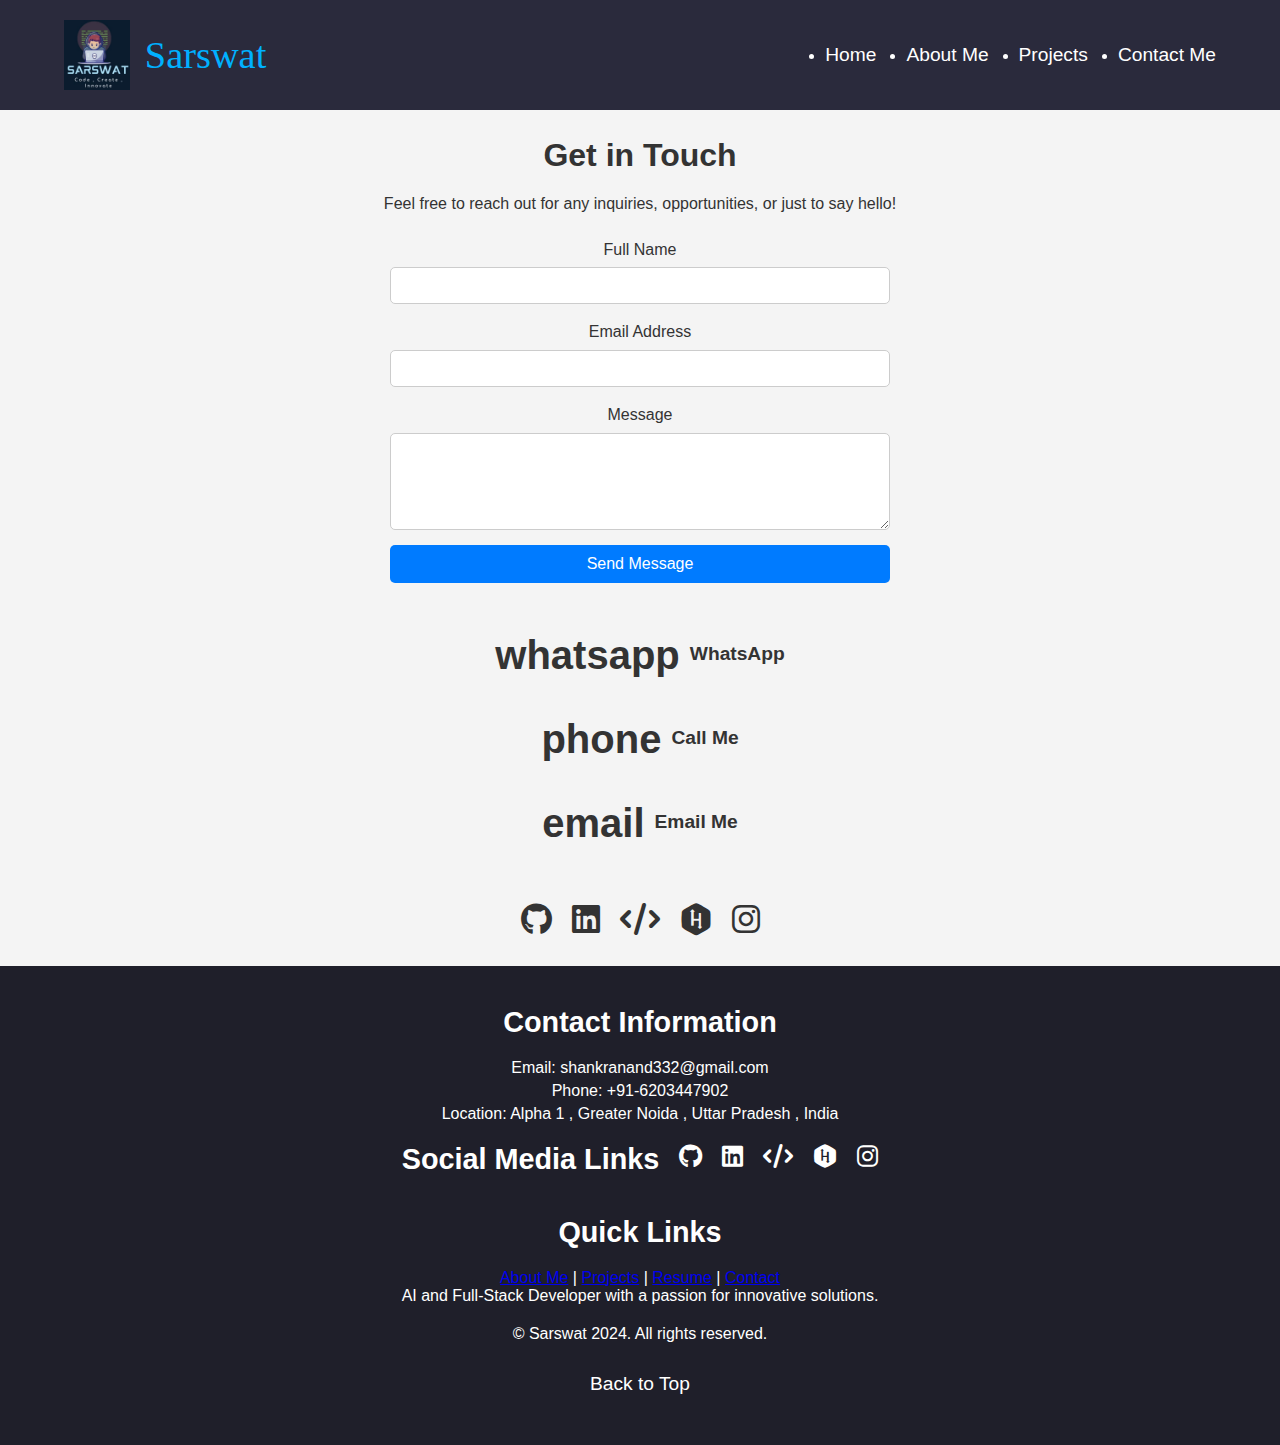
==== contact.html @ 92a75fe5 "Add files via upload" ====
<!DOCTYPE html>
<html lang="en">
<head>
    <meta charset="UTF-8">
    <meta name="viewport" content="width=device-width, initial-scale=1.0">
    <title>Portfolio</title>
    <link rel="stylesheet" href="contact.css">
    <link rel="stylesheet" href="https://cdnjs.cloudflare.com/ajax/libs/font-awesome/6.0.0-beta3/css/all.min.css">
</head>
<body>

    <!-- Header Section -->
    <header>
        <div class="header-container">
            <div class="logo">
                <img src="mylogo12.jpg" alt="Logo">
                <span class="brand-name">Sarswat</span>
            </div>
            <nav>
                <ul class="nav-links">
                    <li><a href="index.html">Home</a></li>
                    <li><a href="index.html">About Me</a></li>
                    <li><a href="project.html">Projects</a></li>
                    <li><a href="contact.html">Contact Me</a></li>
                </ul>
            </nav>
        </div>
    </header>

    <section id="contact">
        <h2>Get in Touch</h2>
        <p>Feel free to reach out for any inquiries, opportunities, or just to say hello!</p>
        
        <!-- Contact Form -->
        <form id="contact-form">
            <label for="name">Full Name</label>
            <input type="text" id="name" name="name" required>
            
            <label for="email">Email Address</label>
            <input type="email" id="email" name="email" required>
            
            <label for="message">Message</label>
            <textarea id="message" name="message" rows="5" required></textarea>
            
            <button type="submit">Send Message</button>
        </form>

        <!-- Contact Methods (WhatsApp, Phone, Email) with Material Icons -->
        <div class="contact-methods">
            <div class="contact-item">
                <a href="https://wa.me/6203447902" target="_blank" aria-label="WhatsApp">
                    <span class="material-icons contact-icon">whatsapp</span> WhatsApp
                </a>
            </div>
            <div class="contact-item">
                <a href="tel:+916203447902" aria-label="Phone">
                    <span class="material-icons contact-icon">phone</span> Call Me
                </a>
            </div>
            <div class="contact-item">
                <a href="mailto:shankranand332@gmail.com" aria-label="Email">
                    <span class="material-icons contact-icon">email</span> Email Me
                </a>
            </div>
        </div>

        <!-- Social Media Links -->
        <div class="social-icons-row">
            <a href="https://github.com/Sruwat" target="_blank" aria-label="GitHub">
                <i class="fab fa-github"></i>
            </a>
            <a href="https://www.linkedin.com/in/shankranand-sarswati-53b65622b" target="_blank" aria-label="LinkedIn">
                <i class="fab fa-linkedin"></i>
            </a>
            <a href="https://leetcode.com/u/sarswatagrw/" target="_blank" aria-label="LeetCode">
                <i class="fas fa-code"></i>
            </a>
            <a href="https://www.hackerrank.com/profile/shankranand332" target="_blank" aria-label="HackerRank">
                <i class="fab fa-hackerrank"></i>
            </a>
            <a href="https://www.instagram.com/sarswatagr?igsh=ZmkyZG9hczlmbXlk" target="_blank" aria-label="Instagram">
                <i class="fab fa-instagram"></i>
            </a>
        </div>
    </section>

    

    <!-- Footer Section -->
    <footer>
        <div class="footer-container">
            <!-- Contact Information -->
            <div class="footer-section contact-info">
                <h3>Contact Information</h3>
                <p>Email: shankranand332@gmail.com</p>
                <p>Phone: +91-6203447902</p>
                <p>Location: Alpha 1 , Greater Noida , Uttar Pradesh , India</p>
            </div>

            <!-- Social Media Links -->
            <div class="footer-section social-links">
                <h3>Social Media Links</h3>
                <div class="social-icons-row">
                    <a href="https://github.com/Sruwat" target="_blank" class="social-icon github" aria-label="GitHub">
                        <i class="fab fa-github"></i>
                    </a>
                    <a href="https://www.linkedin.com/in/shankranand-sarswati-53b65622b" target="_blank" class="social-icon linkedin" aria-label="LinkedIn">
                        <i class="fab fa-linkedin"></i>
                    </a>
                    <a href="https://leetcode.com/u/sarswatagrw/" target="_blank" class="social-icon leetcode" aria-label="LeetCode">
                        <i class="fas fa-code"></i>
                    </a>
                    <a href="https://www.hackerrank.com/profile/shankranand332" target="_blank" class="social-icon hackerrank" aria-label="HackerRank">
                        <i class="fab fa-hackerrank"></i>
                    </a>
                    <a href="https://www.instagram.com/sarswatagr?igsh=ZmkyZG9hczlmbXlk" target="_blank" class="social-icon instagram" aria-label="Instagram">
                        <i class="fab fa-instagram"></i>
                    </a>
                </div>
            </div>
            <!-- Navigation Links and Summary -->
            <div class="footer-section navigation-links">
                <h3>Quick Links</h3>
                <a href="index.html">About Me</a> |
                <a href="project.html">Projects</a> |
                <a href="https://shankranand332.hackerresume.io/b6e74af3-e655-4d14-88e7-56df79fdd3ae">Resume</a> |
                <a href="contact.html">Contact</a>
                <p class="portfolio-summary">AI and Full-Stack Developer with a passion for innovative solutions.</p>
                <p>© Sarswat 2024. All rights reserved.</p>
            </div>
        </div>

        <!-- Back to Top Button -->
        <div class="back-to-top">
            <a href="#top">Back to Top</a>
        </div>
    </footer>
    <script src="contact.js"></script>

</body>
</html>
---- contact.css ----
/* Reset and General Styling */
* {
    margin: 0;
    padding: 0;
    box-sizing: border-box;
    font-family: 'Arial', sans-serif;
}

/* Body and Global Settings */
body {
    background-color: #121212; /* Dark theme */
    color: white;
    font-size: 16px;
}
#contact {
    margin: 0;
    padding: 0;
    box-sizing: border-box;
    font-family: Arial, sans-serif;
    background-color: #f4f4f4;
    color: #333;
    line-height: 1.6;
    padding: 20px;
}


/* Header Styling */
header {
    background-color: #2a2a3c;
    padding: 20px 0;
    position: sticky;
    top: 0;
    z-index: 100;
}

.header-container {
    display: flex;
    justify-content: space-between;
    align-items: center;
    width: 90%;
    margin: auto;
}

.logo {
    display: flex;
    align-items: center;
}

.logo img {
    height: 70px;  /* Increased logo size */
    margin-right: 15px; /* Adjust margin if needed */
}

.brand-name {
    font-size: 2.4rem; /* Increased font size for 'Sarswat' */
    color: #00b0ff;
    font-family: 'Lucida Handwriting', cursive;
}

.nav-links {
    display: flex;
    gap: 30px;
}

.nav-links a {
    color: white;
    text-decoration: none;
    font-size: 1.2rem;
    transition: color 0.3s ease;
}

.nav-links a:hover {
    color: #00b0ff;
}

h2 {
    text-align: center;
    font-size: 2rem;
    margin-bottom: 10px;
}

p {
    text-align: center;
    font-size: 1rem;
    margin-bottom: 20px;
}

/* Contact Form Styles */
form {
    display: flex;
    flex-direction: column;
    align-items: center;
    margin-bottom: 30px;
}

label {
    font-size: 1rem;
    margin-bottom: 5px;
}

input, textarea {
    width: 100%;
    max-width: 500px;
    padding: 10px;
    margin-bottom: 15px;
    border: 1px solid #ccc;
    border-radius: 5px;
}

button {
    width: 100%;
    max-width: 500px;
    padding: 10px;
    background-color: #007BFF;
    color: white;
    border: none;
    border-radius: 5px;
    font-size: 1rem;
    cursor: pointer;
}

button:hover {
    background-color: #0056b3;
}

/* Contact Methods - Column layout for WhatsApp, Phone, and Email */
.contact-methods {
    display: flex;
    flex-direction: column;
    align-items: center;
    margin-bottom: 30px;
}

.contact-item {
    margin: 10px 0;
    font-size: 1.2rem;
}

.contact-item a {
    text-decoration: none;
    color: #333;
    display: flex;
    align-items: center;
    gap: 10px;
    font-weight: bold;
    transition: color 0.3s ease;
}

.contact-item a:hover {
    color: #007BFF;
}

.contact-icon {
    font-size: 2.5rem;
}

/* Social Media Links */
.social-icons-row {
    display: flex;
    justify-content: center;
    gap: 20px;
}

.social-icons-row a {
    font-size: 2rem;
    color: #333;
    text-decoration: none;
}

.social-icons-row a:hover {
    color: #007BFF;
}

.social-icons-row i {
    transition: color 0.3s ease;
}

/* Footer Section */
footer {
    background-color: #1f1f2a;
    color: white;
    padding: 40px 20px;
    text-align: center;
}

footer h3 {
    margin-bottom: 20px;
    font-size: 1.8rem;
}

footer .social-links {
    display: flex;
    justify-content: center;
    gap: 20px;
    margin-bottom: 20px;
}

footer .social-links a {
    font-size: 1.5rem;
    color: white;
    transition: color 0.3s ease;
}

footer .social-links a:hover {
    color: #00b0ff;
}

footer .contact-info {
    margin-bottom: 20px;
}

footer .contact-info p {
    font-size: 1rem;
    margin: 5px 0;
}

/* Back to Top Button */
.back-to-top {
    margin-top: 20px;
}

.back-to-top a {
    color: white;
    text-decoration: none;
    font-size: 1.2rem;
    display: block;
    padding: 10px;
    transition: color 0.3s ease;
}

.back-to-top a:hover {
    color: #00b0ff;
}

/* Media Queries for Responsive Adjustments */
@media (max-width: 768px) {
    .header-container {
        flex-direction: column;
        align-items: center;
    }

    .logo img {
        height: 80px;  /* Larger logo for smaller devices */
    }

    .brand-name {
        font-size: 2.1rem;  /* Adjust the brand name font size for smaller devices */
    }

    .nav-links {
        flex-direction: column;
        gap: 15px;
        margin-top: 20px;
    }

    .nav-links a {
        font-size: 1.4rem;  /* Adjust navigation font size */
    }
    .contact-methods {
        flex-direction: column;
    }

    .contact-methods a {
        font-size: 1.1rem;
        margin-bottom: 10px;
    }

    .social-icons-row {
        flex-wrap: wrap;
        justify-content: center;
    }

    .social-icons-row a {
        font-size: 1.8rem;
    }

    footer .social-links {
        gap: 25px;
    }

    footer .social-links a {
        font-size: 1.8rem; /* Adjust social icon size */
    }
}

@media (max-width: 480px) {
    .logo img {
        height: 60px;  /* Adjust logo size for mobile devices */
    }

    .brand-name {
        font-size: 1.8rem;  /* Adjust font size for mobile */
    }

    .nav-links {
        flex-direction: column;
        gap: 10px;
    }

    .nav-links a {
        font-size: 1.3rem;  /* Adjust navigation font size */
    }

    footer .social-links a {
        font-size: 1.5rem; /* Adjust social icon size */
    }

    footer .contact-info p {
        font-size: 0.9rem; /* Adjust contact info font size */
    }

    footer .social-links {
        gap: 15px;
    }
}
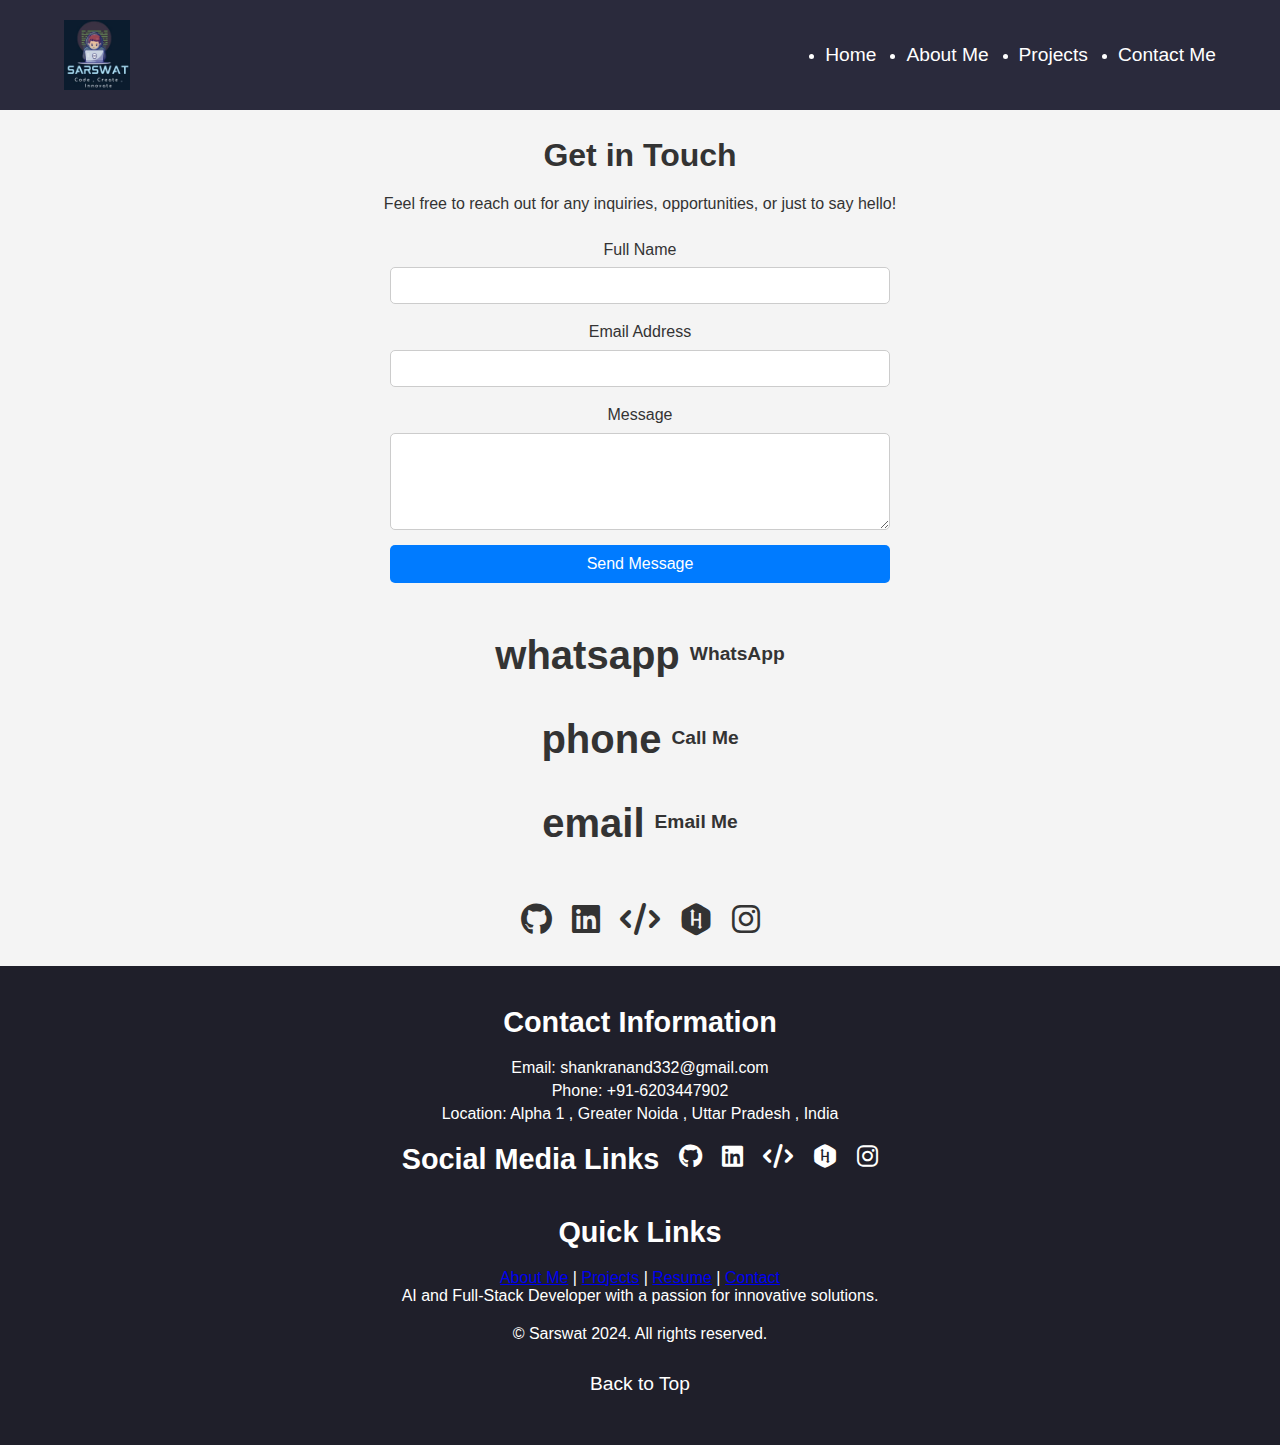
==== commit 50f894b0: "contact.html" ====
--- a/contact.html
+++ b/contact.html
@@ -14,7 +14,7 @@
         <div class="header-container">
             <div class="logo">
                 <img src="mylogo12.jpg" alt="Logo">
-                <span class="brand-name">Sarswat</span>
+                
             </div>
             <nav>
                 <ul class="nav-links">
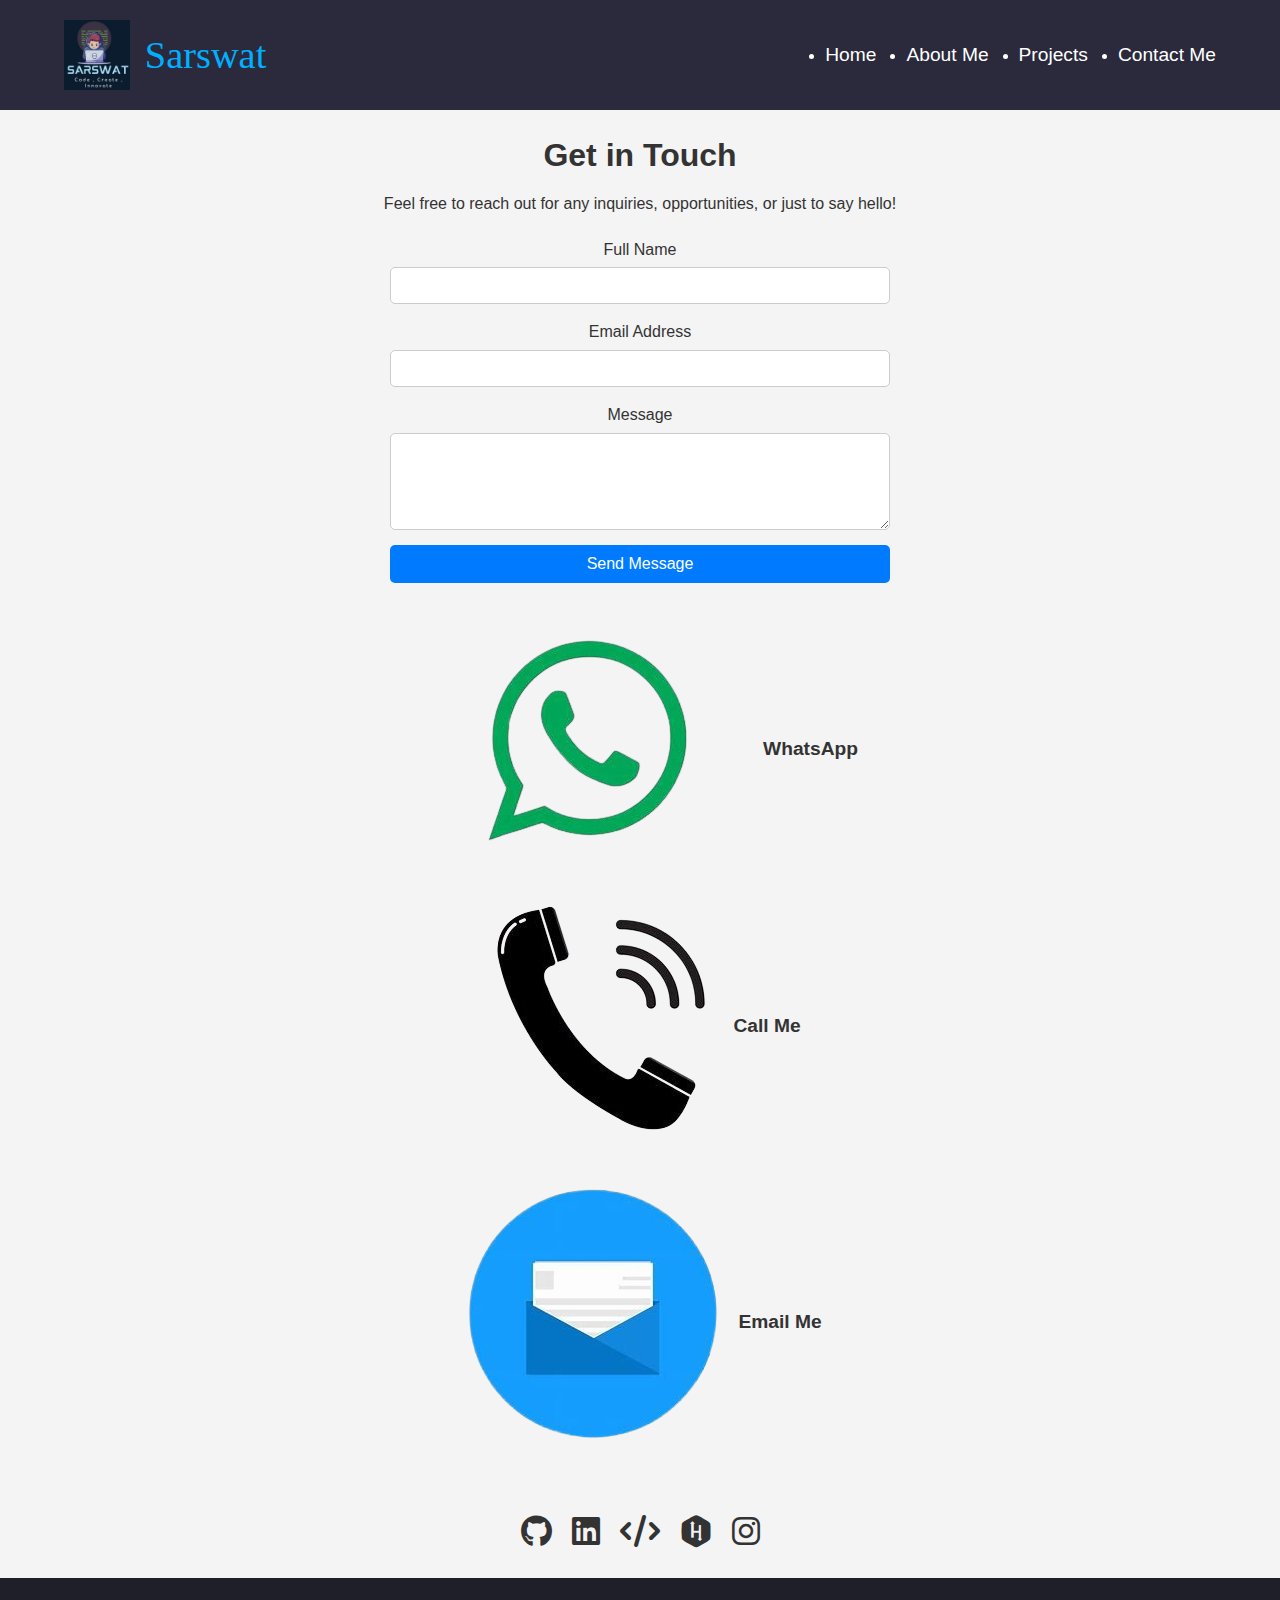
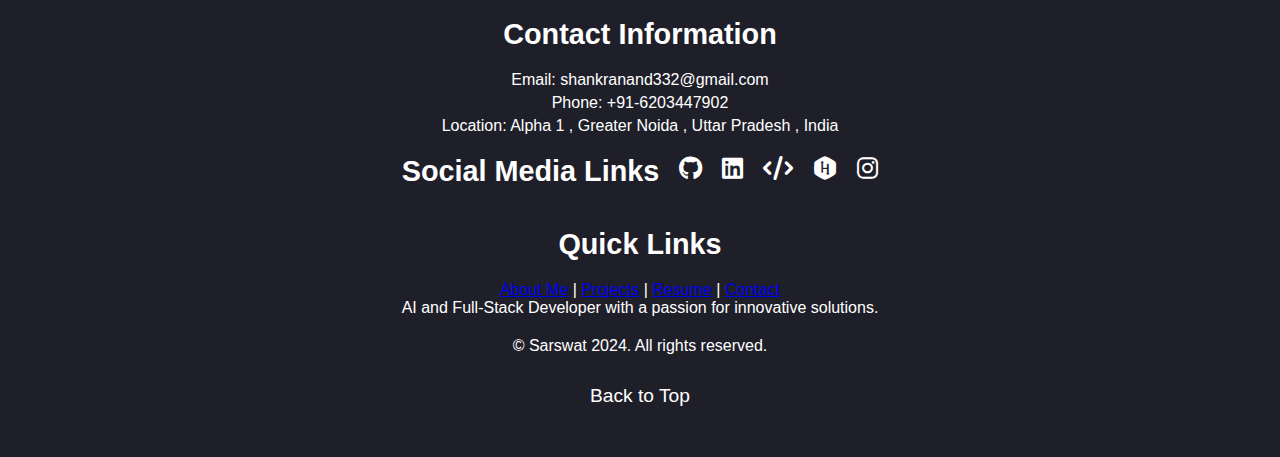
==== commit 2a09258c: "contact.html" ====
--- a/contact.html
+++ b/contact.html
@@ -14,7 +14,7 @@
         <div class="header-container">
             <div class="logo">
                 <img src="mylogo12.jpg" alt="Logo">
-                
+                <span class="brand-name">Sarswat</span>
             </div>
             <nav>
                 <ul class="nav-links">
@@ -49,17 +49,17 @@
         <div class="contact-methods">
             <div class="contact-item">
                 <a href="https://wa.me/6203447902" target="_blank" aria-label="WhatsApp">
-                    <span class="material-icons contact-icon">whatsapp</span> WhatsApp
+                    <span class="material-icons contact-icon"><img src="whatsappicon-removebg-preview.png" alt="whatsapp" class="icone"></span> WhatsApp
                 </a>
             </div>
             <div class="contact-item">
                 <a href="tel:+916203447902" aria-label="Phone">
-                    <span class="material-icons contact-icon">phone</span> Call Me
+                    <span class="material-icons contact-icon"> <img src="phoneicon-removebg-preview (1).png" alt="phone" class="icone"></span> Call Me
                 </a>
             </div>
             <div class="contact-item">
                 <a href="mailto:shankranand332@gmail.com" aria-label="Email">
-                    <span class="material-icons contact-icon">email</span> Email Me
+                    <span class="material-icons contact-icon"> <img src="mail-removebg-preview.png" alt="email" class="icone"></span> Email Me
                 </a>
             </div>
         </div>
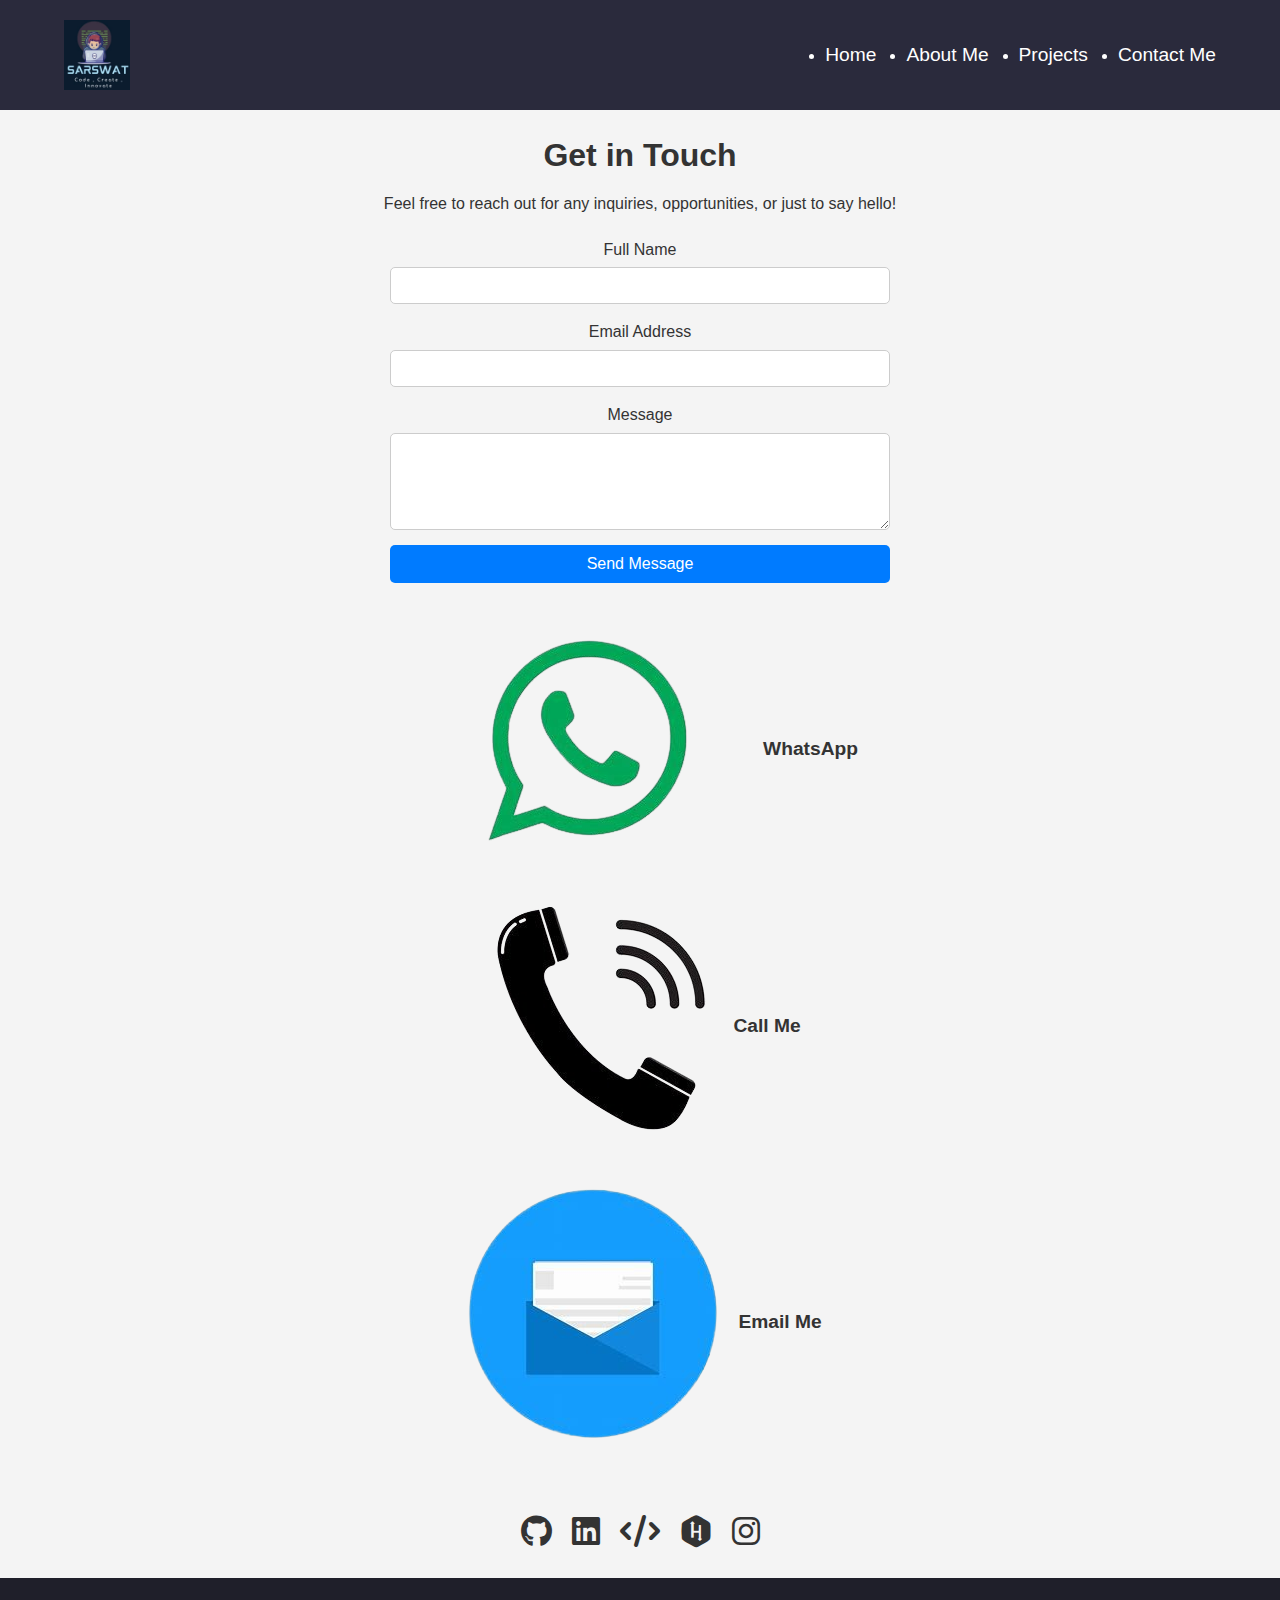
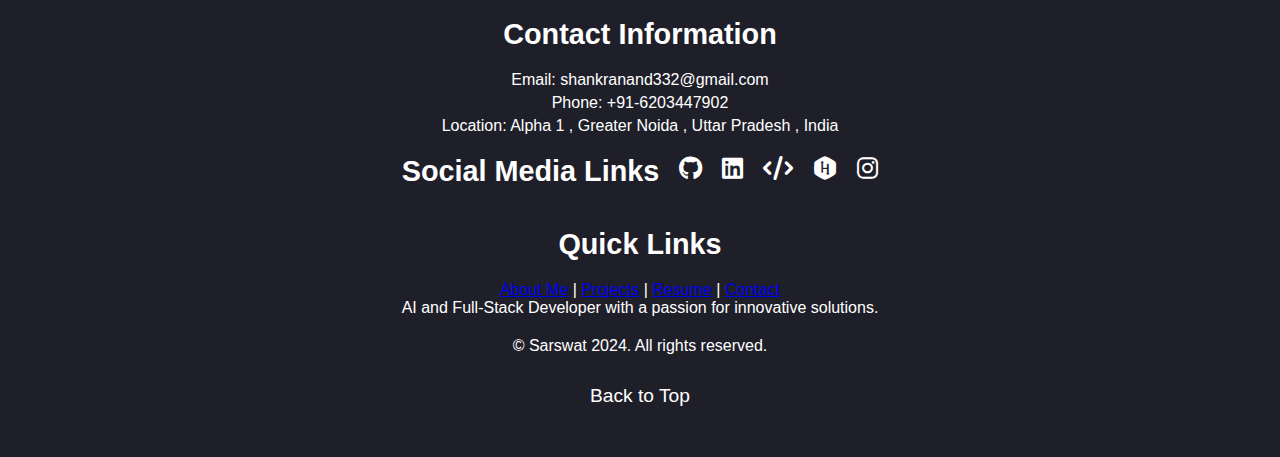
==== commit 4813f9b1: "contact.html" ====
--- a/contact.html
+++ b/contact.html
@@ -14,7 +14,7 @@
         <div class="header-container">
             <div class="logo">
                 <img src="mylogo12.jpg" alt="Logo">
-                <span class="brand-name">Sarswat</span>
+                
             </div>
             <nav>
                 <ul class="nav-links">
@@ -48,7 +48,7 @@
         <!-- Contact Methods (WhatsApp, Phone, Email) with Material Icons -->
         <div class="contact-methods">
             <div class="contact-item">
-                <a href="https://wa.me/6203447902" target="_blank" aria-label="WhatsApp">
+                <a href="https://wa.me/91-6203447902" target="_blank" aria-label="WhatsApp">
                     <span class="material-icons contact-icon"><img src="whatsappicon-removebg-preview.png" alt="whatsapp" class="icone"></span> WhatsApp
                 </a>
             </div>
